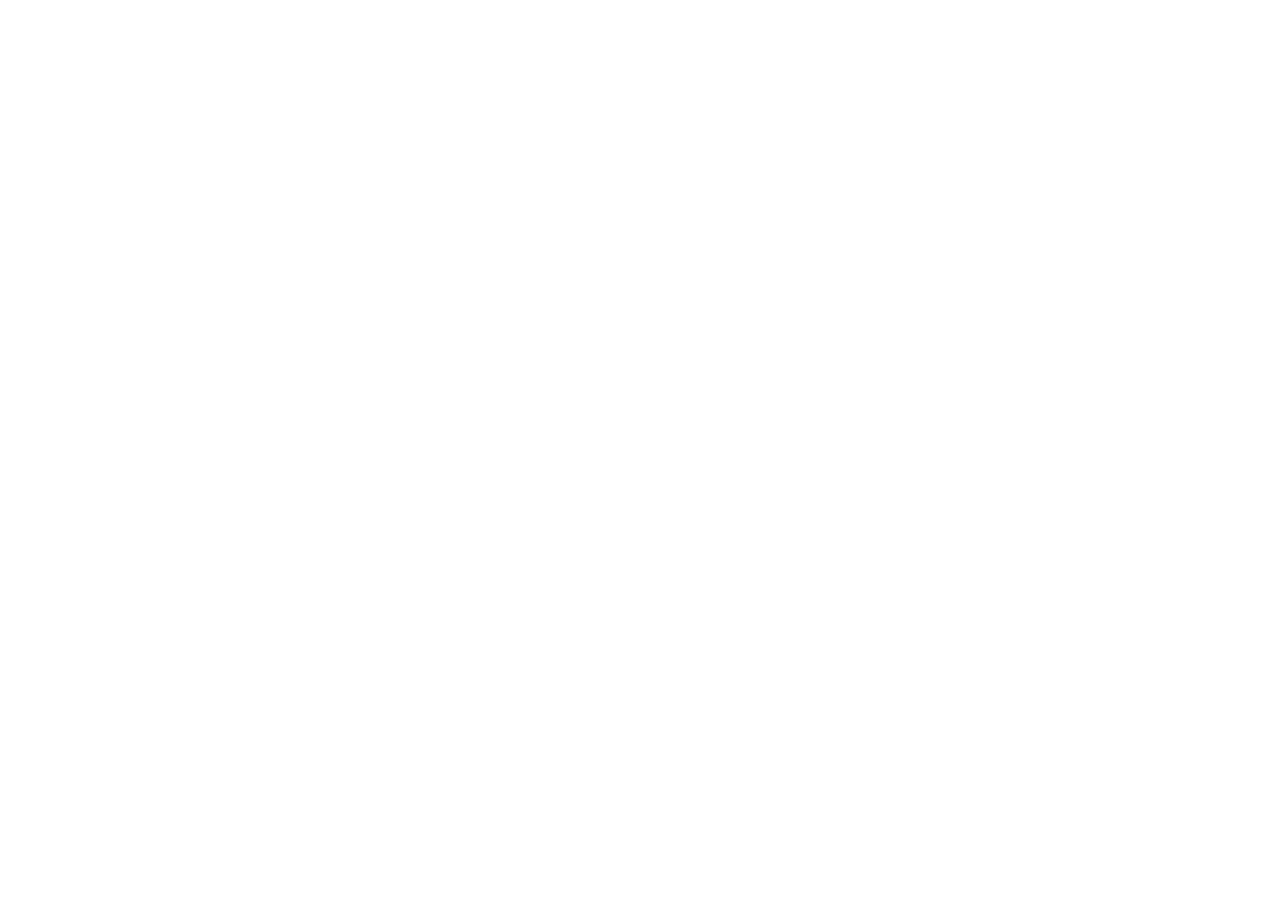
==== index.html @ 89ccdeb3 "initial commit" ====
<!DOCTYPE html>
<html lang="en">
<head>
    <meta charset="UTF-8">
    <meta name="viewport" content="width=device-width, initial-scale=1.0">
    <link rel="stylesheet" href="main.css">
    <title>Coronavirus Quiz</title>
</head>
<body>

    <script src="https://code.jquery.com/jquery-3.2.1.min.js"></script>
    <script src="index.js"></script>
</body>
</html>
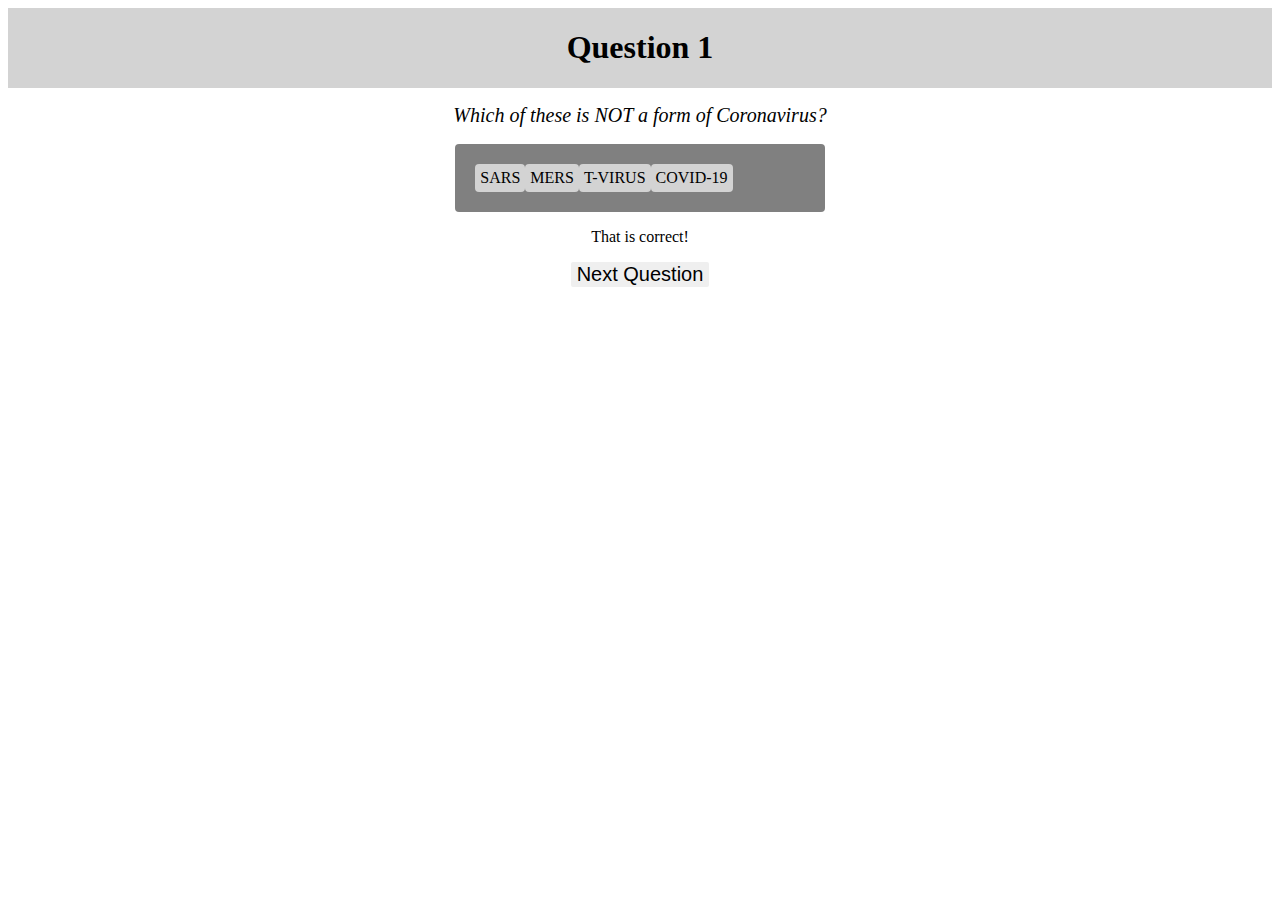
==== commit 04a45578: "first wireframe attempt" ====
--- a/index.html
+++ b/index.html
@@ -7,7 +7,31 @@
     <title>Coronavirus Quiz</title>
 </head>
 <body>
-
+    <header>
+        <h1>Question 1</h1>
+    </header>
+    <main>
+        <form class="question-form" id="js-questions">
+            <h2>Which of these is NOT a form of Coronavirus?</h2>
+            <fieldset class="container">
+                <input type="radio" name="options" id="ans1">
+                    <label for="ans1">SARS</label>
+                    <br>
+                <input type="radio" name="options" id="ans2">
+                    <label for="ans2">MERS</label>
+                    <br>
+                <input type="radio" name="options" id="ans3">
+                    <label for="ans3">T-VIRUS</label>
+                    <br>
+                <input type="radio" name="options" id="ans4">
+                    <label for="ans4">COVID-19</label>
+            </fieldset>
+        </form>
+        <footer>
+            <p>That is correct!</p>
+            <button class="js-next-question">Next Question</button>
+        </footer>
+    </main>
     <script src="https://code.jquery.com/jquery-3.2.1.min.js"></script>
     <script src="index.js"></script>
 </body>
--- a/main.css
+++ b/main.css
@@ -0,0 +1,59 @@
+* {
+    box-sizing: border-box;
+}
+
+body {
+    text-align: center;
+    display: flex;
+    flex-direction: column;
+    justify-content: flex-start;
+    align-items: center;
+}
+
+header {
+    background-color: lightgray;
+    width: 100%;
+}
+
+h2 {
+    font-size: 20px;
+    font-weight: 400;
+    font-style: italic;
+}
+
+
+.container {
+    display: flex;
+    background-color: gray;
+    border: none;
+    border-radius: 4px;
+    padding: 20px;
+}
+
+input[type="radio"] {
+    display: none;
+}
+
+label {
+    background-color: lightgray;
+    border-radius: 4px;
+    text-align: left;
+    padding: 5px;
+}
+
+label:hover {
+    -webkit-filter: blur(1px);
+    cursor: pointer;
+}
+
+.js-next-question {
+    border-radius: 2px;
+    border: none;
+    font-size: 20px;
+    padding: px;
+}
+
+.js-next-question:hover {
+    cursor: pointer;
+    background-color: lightseagreen;
+}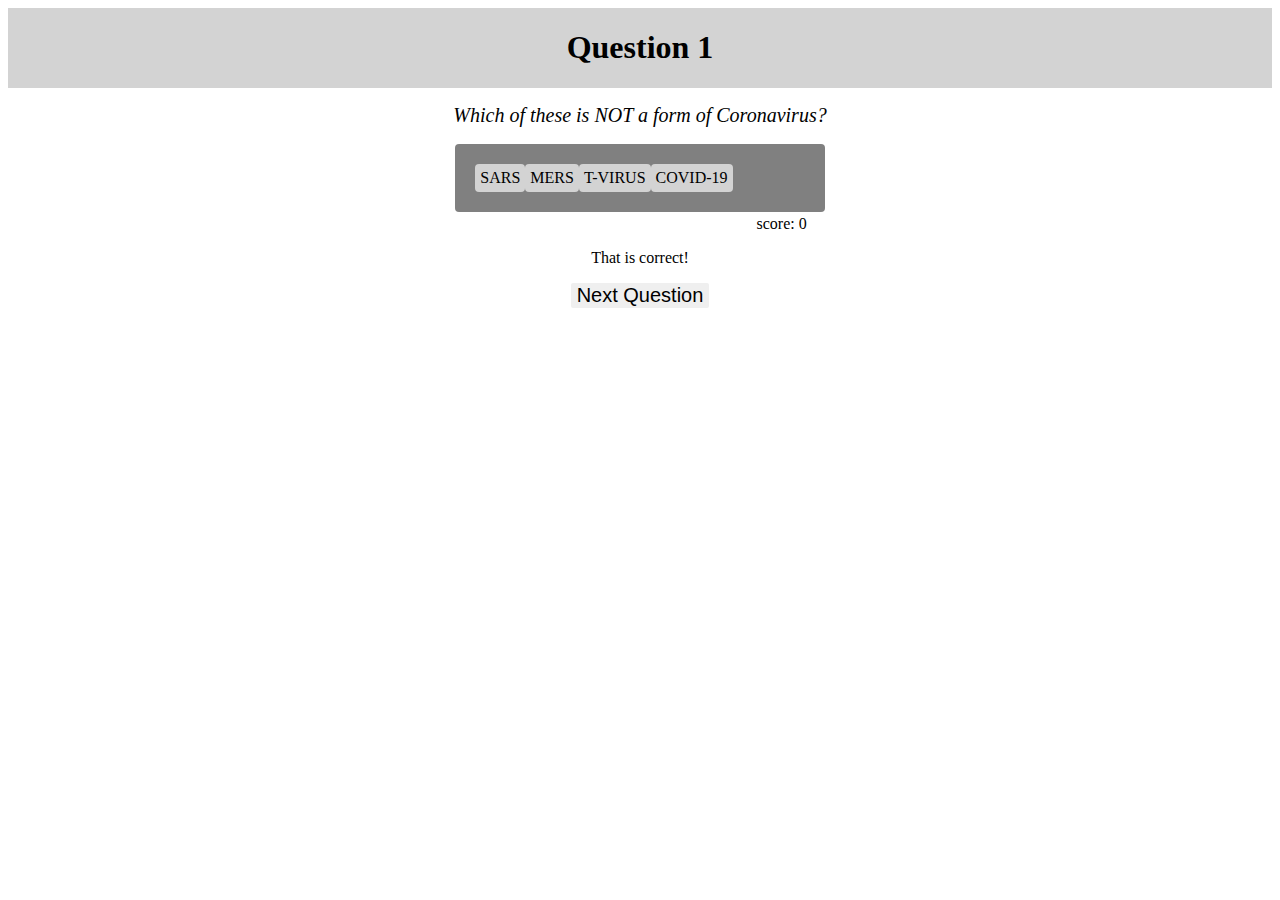
==== commit 1572fb6b: "updated" ====
--- a/index.html
+++ b/index.html
@@ -28,6 +28,7 @@
             </fieldset>
         </form>
         <footer>
+            <p class="js-score">score: 0</p>
             <p>That is correct!</p>
             <button class="js-next-question">Next Question</button>
         </footer>
--- a/main.css
+++ b/main.css
@@ -42,7 +42,7 @@
 }
 
 label:hover {
-    -webkit-filter: blur(1px);
+    filter: blur(1px);
     cursor: pointer;
 }
 
@@ -56,4 +56,11 @@
 .js-next-question:hover {
     cursor: pointer;
     background-color: lightseagreen;
+}
+
+.js-score {
+    display: flex;
+    justify-content: flex-end;
+    margin-top: 3px;
+    margin-right: 20px;
 }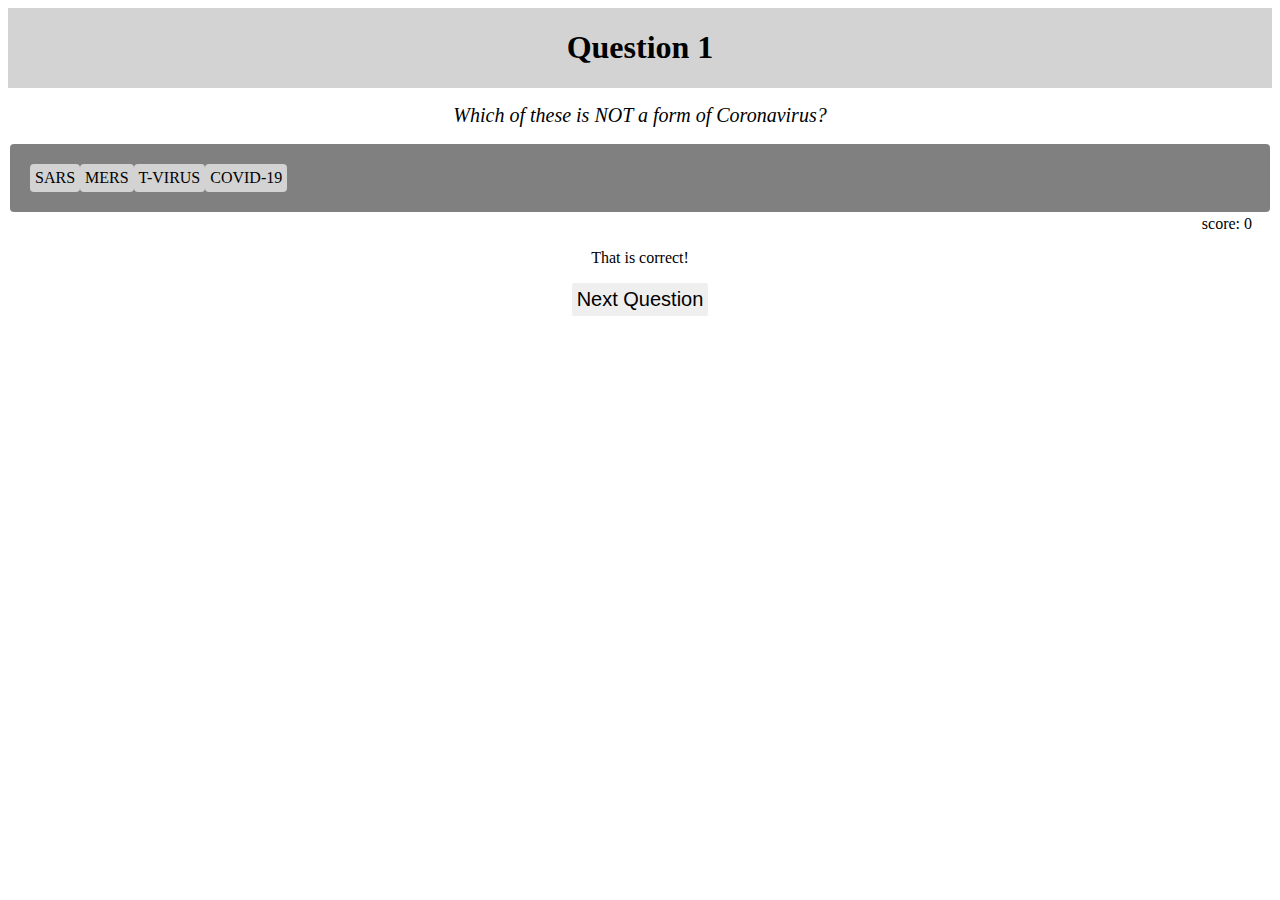
==== commit b18b7346: "finalized wireframes and content" ====
--- a/index.html
+++ b/index.html
@@ -12,7 +12,7 @@
     </header>
     <main>
         <form class="question-form" id="js-questions">
-            <h2>Which of these is NOT a form of Coronavirus?</h2>
+            <h2 class="question">Which of these is NOT a form of Coronavirus?</h2>
             <fieldset class="container">
                 <input type="radio" name="options" id="ans1">
                     <label for="ans1">SARS</label>
--- a/main.css
+++ b/main.css
@@ -7,7 +7,6 @@
     display: flex;
     flex-direction: column;
     justify-content: flex-start;
-    align-items: center;
 }
 
 header {
@@ -18,6 +17,9 @@
 h2 {
     font-size: 20px;
     font-weight: 400;
+}
+
+.question {
     font-style: italic;
 }
 
@@ -46,14 +48,14 @@
     cursor: pointer;
 }
 
-.js-next-question {
+button {
     border-radius: 2px;
     border: none;
     font-size: 20px;
-    padding: px;
+    padding: 5px;
 }
 
-.js-next-question:hover {
+button:hover {
     cursor: pointer;
     background-color: lightseagreen;
 }
@@ -63,4 +65,15 @@
     justify-content: flex-end;
     margin-top: 3px;
     margin-right: 20px;
+}
+
+section {
+    background-color: darkgray;
+    padding: 20px;
+    font-style: normal;
+}
+
+aside {
+    padding: 20px;
+    font-size: 18px;
 }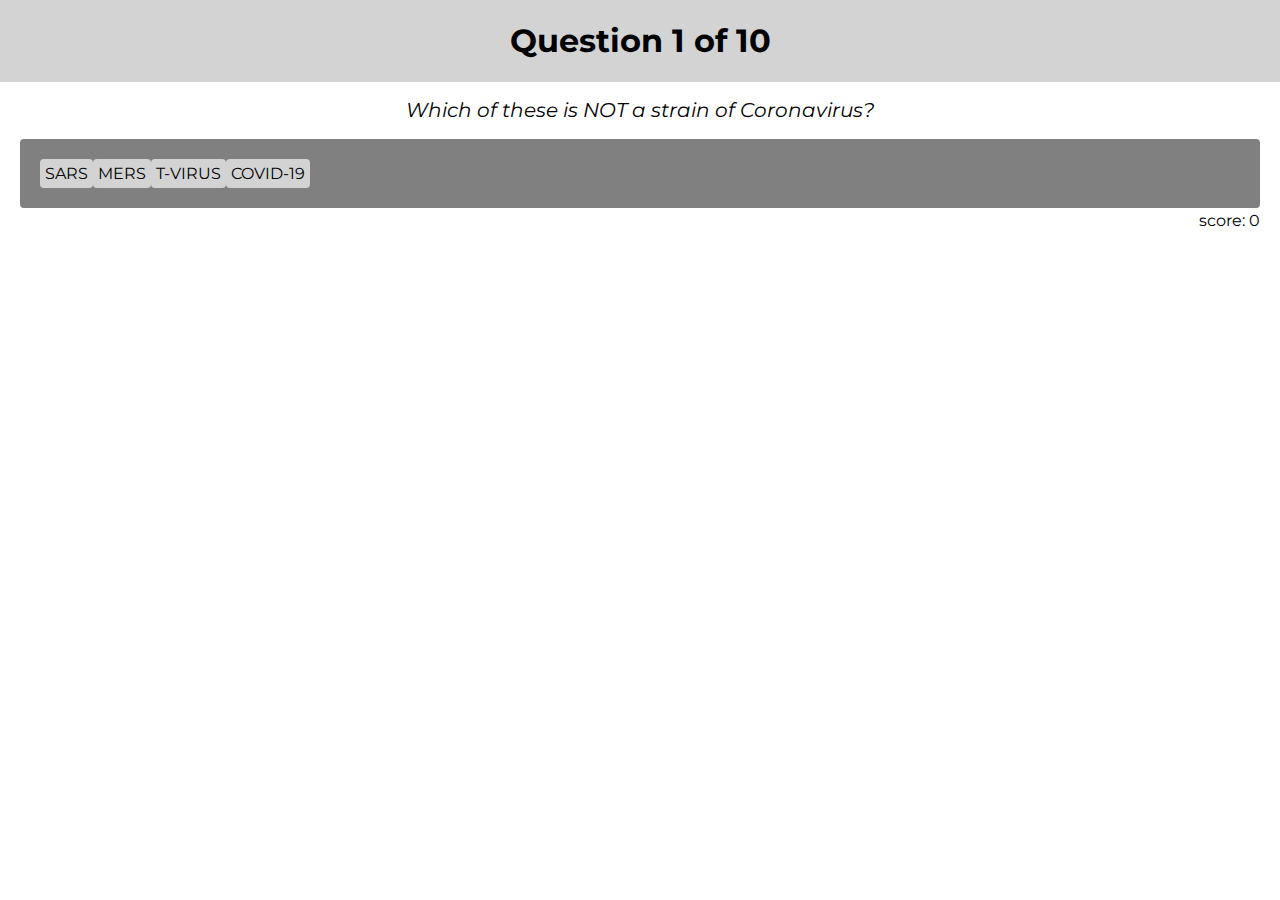
==== commit bfd3592c: "i got stuck" ====
--- a/index.html
+++ b/index.html
@@ -4,36 +4,36 @@
     <meta charset="UTF-8">
     <meta name="viewport" content="width=device-width, initial-scale=1.0">
     <link rel="stylesheet" href="main.css">
+    <link href="https://fonts.googleapis.com/css?family=Montserrat&display=swap" rel="stylesheet">
     <title>Coronavirus Quiz</title>
 </head>
 <body>
     <header>
-        <h1>Question 1</h1>
+        <h1>Question <span class="js-questionNumber">0</span> of 10</h1>
     </header>
     <main>
         <form class="question-form" id="js-questions">
-            <h2 class="question">Which of these is NOT a form of Coronavirus?</h2>
-            <fieldset class="container">
+            <h2 class="question js-question"></h2>
+            <fieldset class="container js-container">
                 <input type="radio" name="options" id="ans1">
-                    <label for="ans1">SARS</label>
+                    <label for="ans1" class="js-ans1"></label>
                     <br>
                 <input type="radio" name="options" id="ans2">
-                    <label for="ans2">MERS</label>
+                    <label for="ans2" class="js-ans2"></label>
                     <br>
                 <input type="radio" name="options" id="ans3">
-                    <label for="ans3">T-VIRUS</label>
+                    <label for="ans3" class="js-ans3"></label>
                     <br>
                 <input type="radio" name="options" id="ans4">
-                    <label for="ans4">COVID-19</label>
+                    <label for="ans4" class="js-ans4"></label>
             </fieldset>
+            <p class="score js-score"></p>
+            <p class="js-validation"></p>
+            <span class="js-button"></span>
         </form>
-        <footer>
-            <p class="js-score">score: 0</p>
-            <p>That is correct!</p>
-            <button class="js-next-question">Next Question</button>
-        </footer>
     </main>
     <script src="https://code.jquery.com/jquery-3.2.1.min.js"></script>
+    <script src="store.js"></script>
     <script src="index.js"></script>
 </body>
 </html>--- a/main.css
+++ b/main.css
@@ -1,5 +1,6 @@
 * {
     box-sizing: border-box;
+    font-family: 'Montserrat', sans-serif;
 }
 
 body {
@@ -7,6 +8,7 @@
     display: flex;
     flex-direction: column;
     justify-content: flex-start;
+    margin: 0;
 }
 
 header {
@@ -30,6 +32,7 @@
     border: none;
     border-radius: 4px;
     padding: 20px;
+    margin: 0 20px;
 }
 
 input[type="radio"] {
@@ -60,7 +63,7 @@
     background-color: lightseagreen;
 }
 
-.js-score {
+.score {
     display: flex;
     justify-content: flex-end;
     margin-top: 3px;
@@ -71,9 +74,28 @@
     background-color: darkgray;
     padding: 20px;
     font-style: normal;
+    margin-bottom: 20px;
 }
 
 aside {
     padding: 20px;
     font-size: 18px;
+    margin: 10px 20%;
+}
+
+.correct {
+    background-color: white;
+}
+
+.incorrect {
+    filter: blur(1px);
+}
+
+.final-score {
+    font-size: 20px;
+    font-weight: bold;
+}
+
+.final-aside {
+    font-style: italic;
 }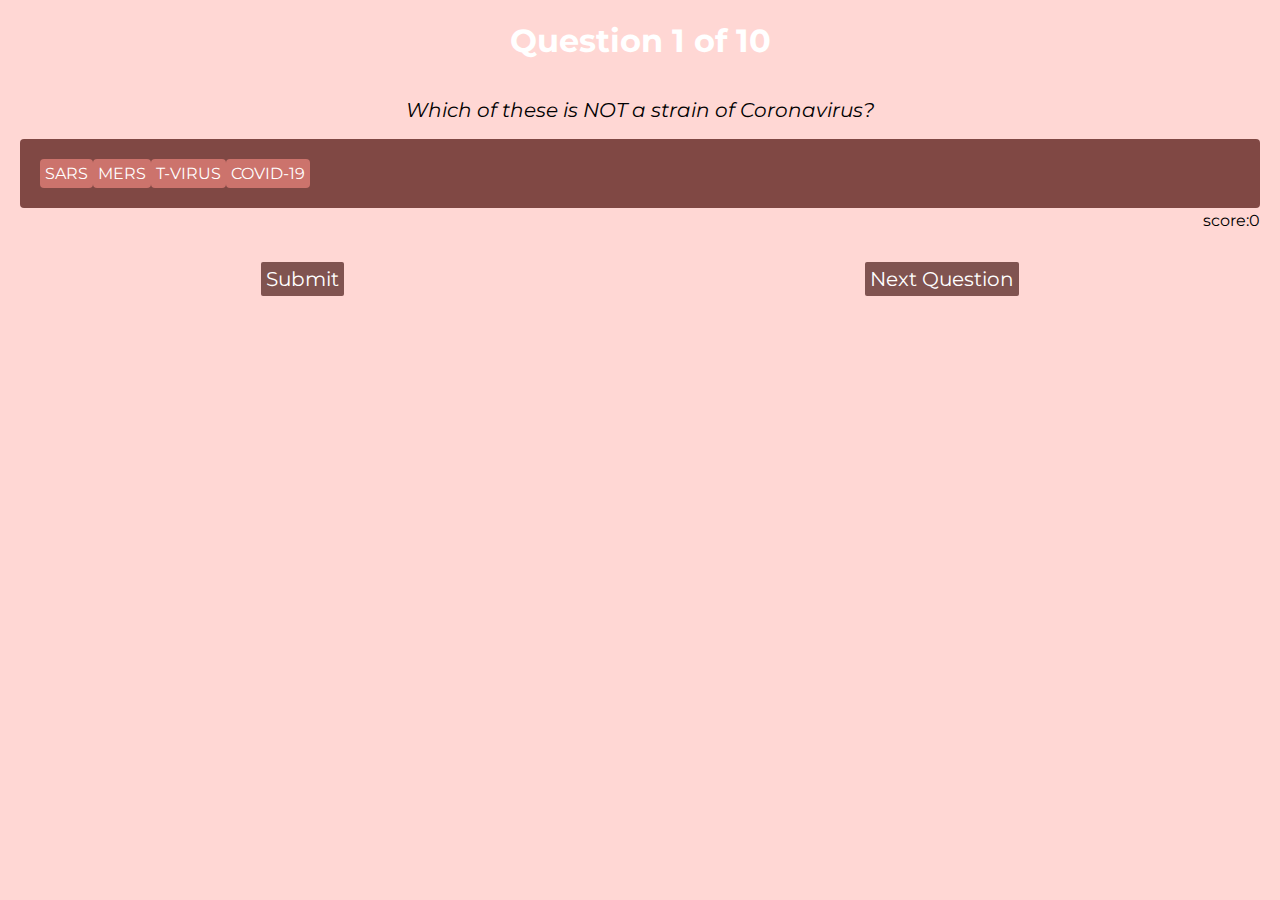
==== commit c3953b67: "completed for now" ====
--- a/index.html
+++ b/index.html
@@ -13,23 +13,6 @@
     </header>
     <main>
         <form class="question-form" id="js-questions">
-            <h2 class="question js-question"></h2>
-            <fieldset class="container js-container">
-                <input type="radio" name="options" id="ans1">
-                    <label for="ans1" class="js-ans1"></label>
-                    <br>
-                <input type="radio" name="options" id="ans2">
-                    <label for="ans2" class="js-ans2"></label>
-                    <br>
-                <input type="radio" name="options" id="ans3">
-                    <label for="ans3" class="js-ans3"></label>
-                    <br>
-                <input type="radio" name="options" id="ans4">
-                    <label for="ans4" class="js-ans4"></label>
-            </fieldset>
-            <p class="score js-score"></p>
-            <p class="js-validation"></p>
-            <span class="js-button"></span>
         </form>
     </main>
     <script src="https://code.jquery.com/jquery-3.2.1.min.js"></script>
--- a/main.css
+++ b/main.css
@@ -4,6 +4,7 @@
 }
 
 body {
+    background-color: #FFD7D4;
     text-align: center;
     display: flex;
     flex-direction: column;
@@ -12,8 +13,12 @@
 }
 
 header {
-    background-color: lightgray;
+    background-image: url('https://www.cityofmonrovia.org/Home/ShowPublishedImage/9390/637194345629530000');
     width: 100%;
+}
+
+h1 {
+    color: white;
 }
 
 h2 {
@@ -28,7 +33,7 @@
 
 .container {
     display: flex;
-    background-color: gray;
+    background-color: #804844;
     border: none;
     border-radius: 4px;
     padding: 20px;
@@ -40,7 +45,8 @@
 }
 
 label {
-    background-color: lightgray;
+    color: white;
+    background-color: #CC736C;
     border-radius: 4px;
     text-align: left;
     padding: 5px;
@@ -52,6 +58,8 @@
 }
 
 button {
+    color: white;
+    background-color: #805350;
     border-radius: 2px;
     border: none;
     font-size: 20px;
@@ -60,7 +68,7 @@
 
 button:hover {
     cursor: pointer;
-    background-color: lightseagreen;
+    background-color: #87FFB9;
 }
 
 .score {
@@ -71,7 +79,7 @@
 }
 
 section {
-    background-color: darkgray;
+    background-color: #CC736C;
     padding: 20px;
     font-style: normal;
     margin-bottom: 20px;
@@ -83,14 +91,6 @@
     margin: 10px 20%;
 }
 
-.correct {
-    background-color: white;
-}
-
-.incorrect {
-    filter: blur(1px);
-}
-
 .final-score {
     font-size: 20px;
     font-weight: bold;
@@ -98,4 +98,14 @@
 
 .final-aside {
     font-style: italic;
+}
+
+input[type="radio"]:checked + label {
+    background-color: #F7FFBA;
+}
+
+.button-list {
+    display: flex;
+    flex-direction: row;
+    justify-content: space-around;
 }